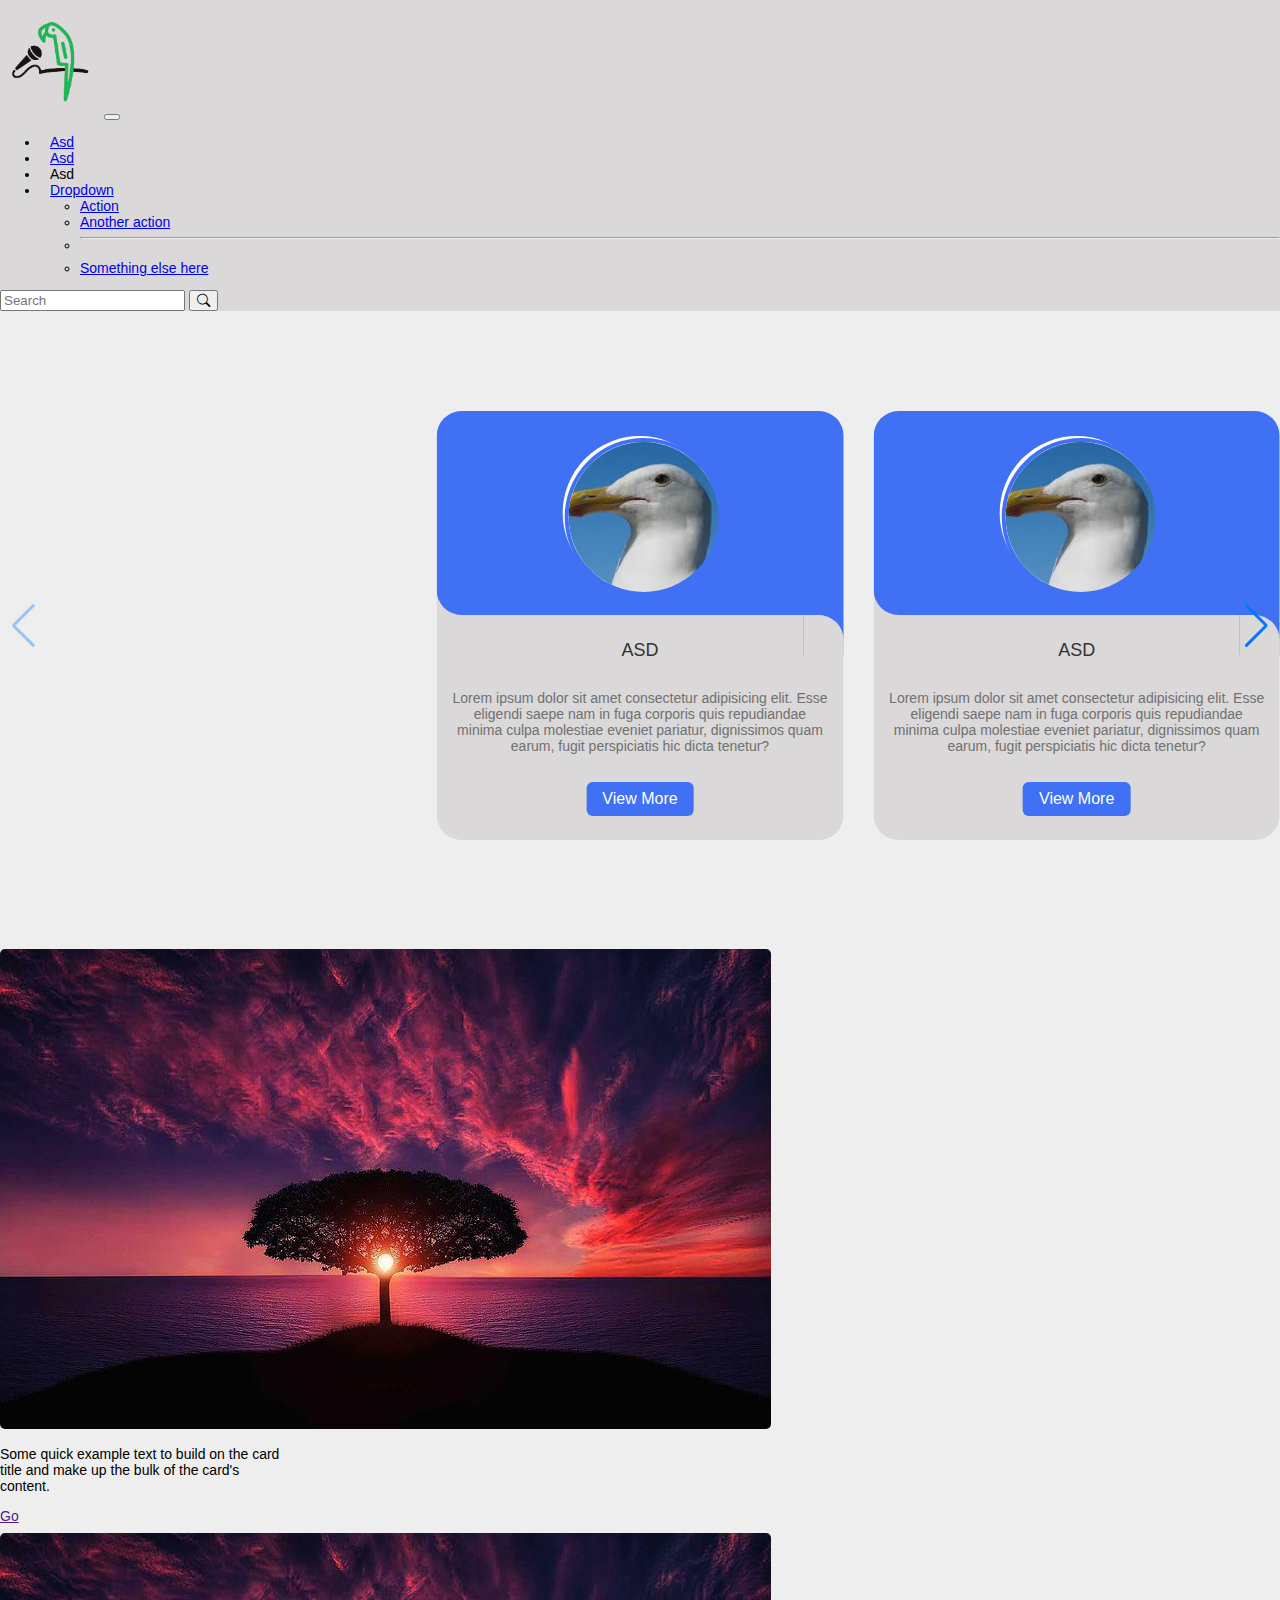
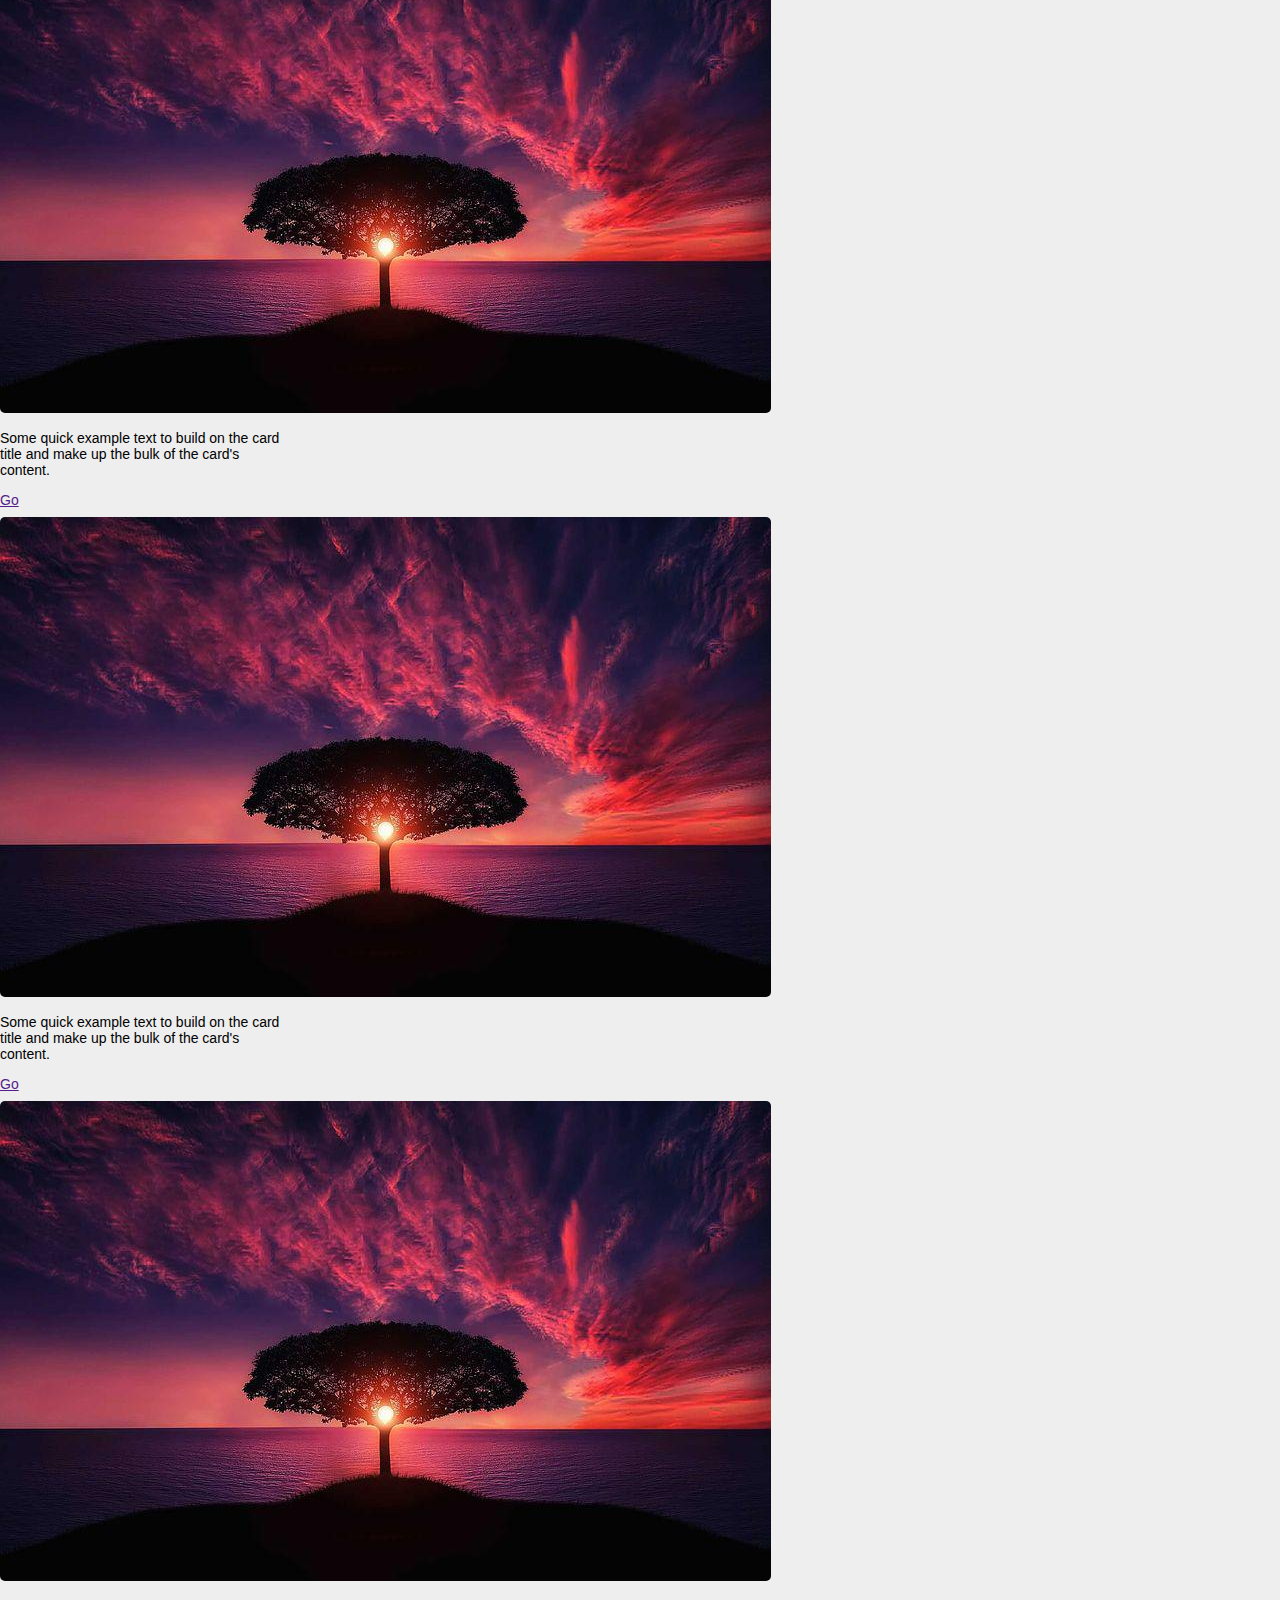
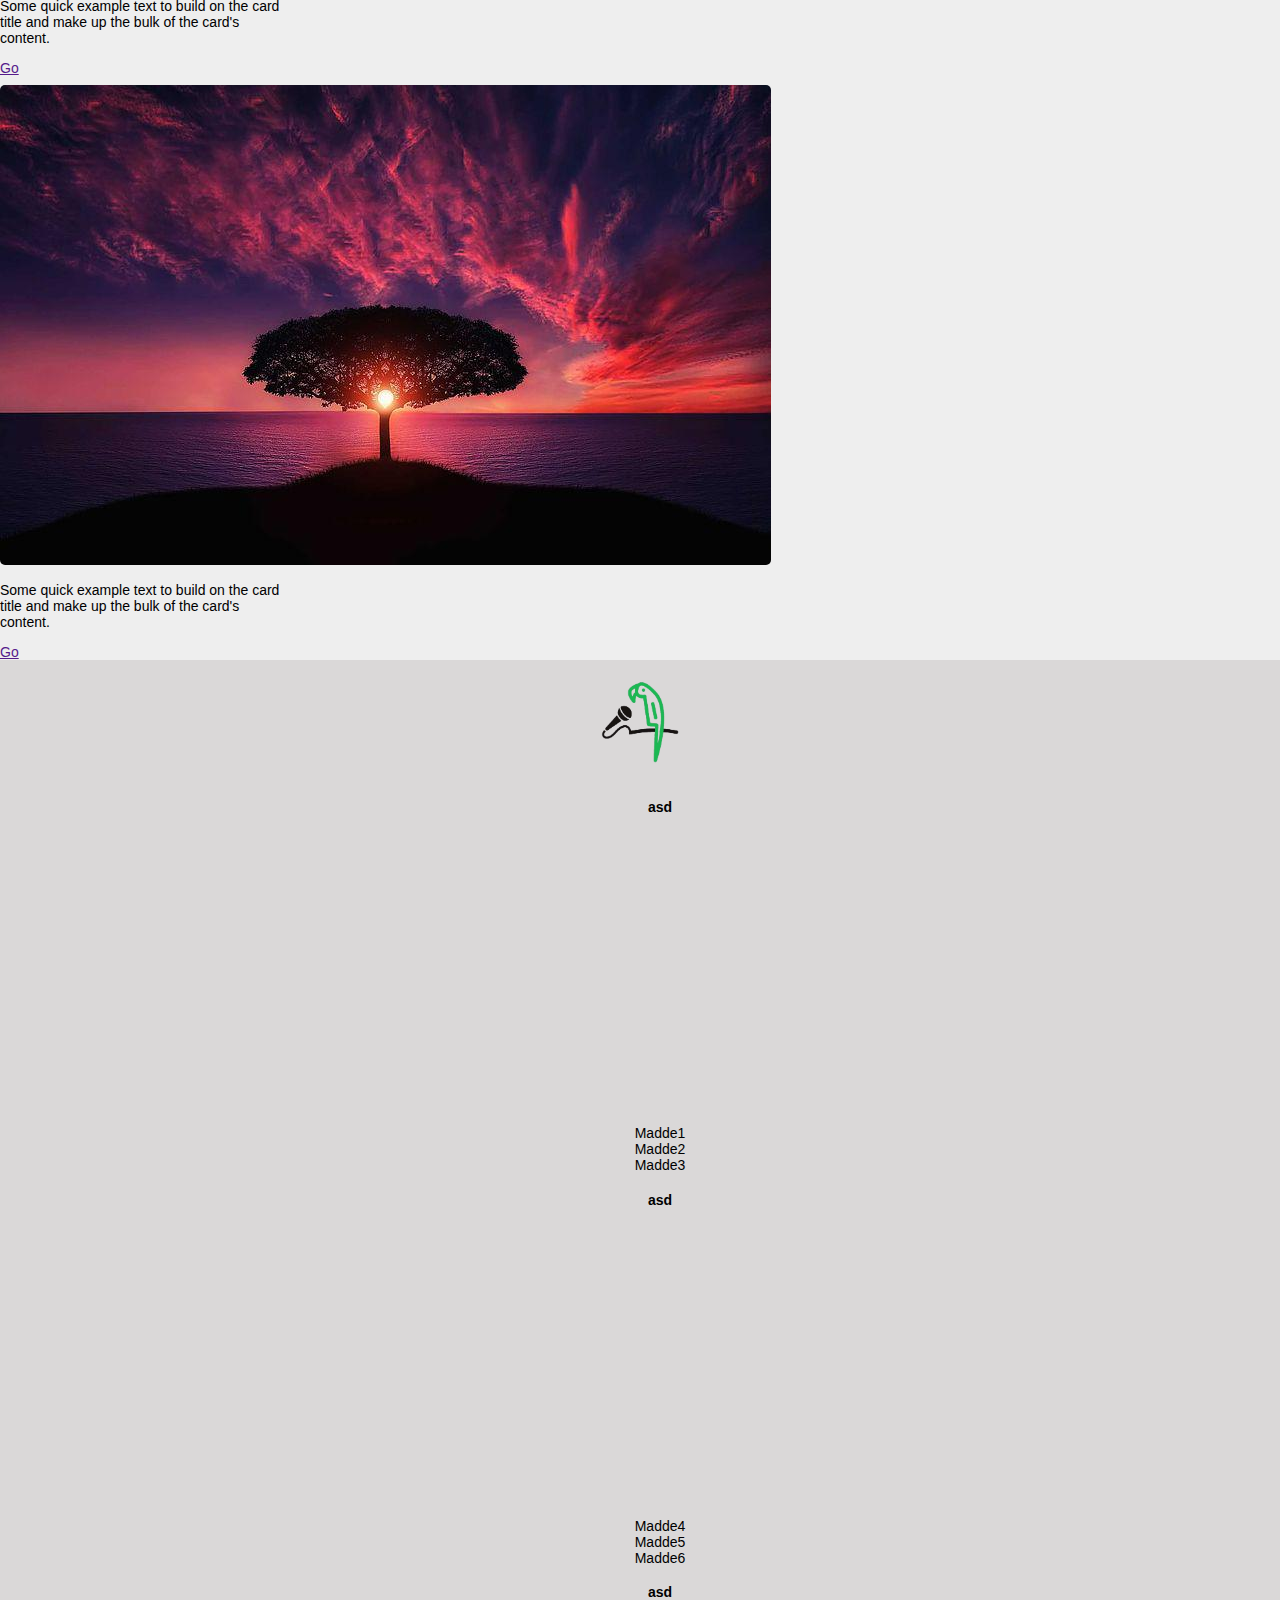
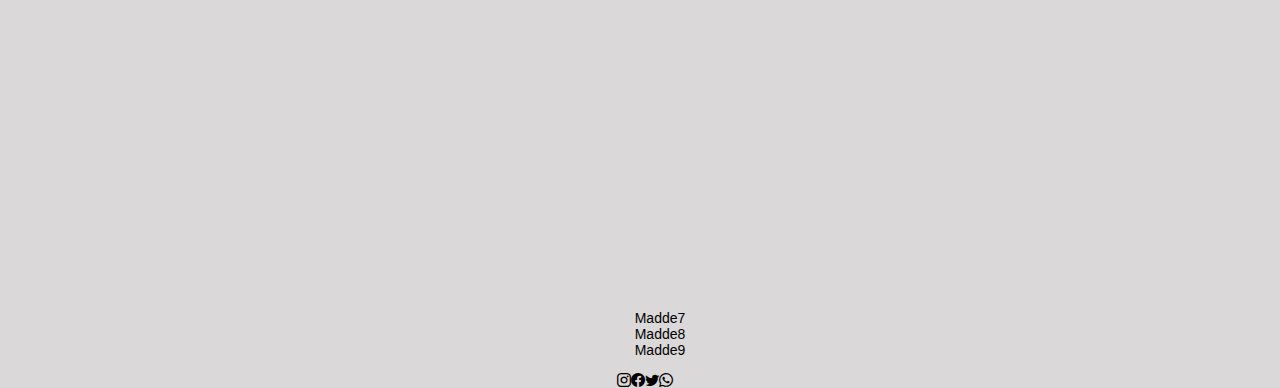
==== projec/son.html @ 8a78ee29 "first upload" ====
<!DOCTYPE html>
<html lang="en">

<head>
    <meta charset="utf-8" />
    <title>Swiper demo</title>
    <meta name="viewport" content="width=device-width, initial-scale=1, minimum-scale=1, maximum-scale=1" />


    <!-- Demo styles -->
    <link rel="stylesheet" href="style.css">

    <!-- Link Swiper's CSS -->
    <link rel="stylesheet" href="https://cdn.jsdelivr.net/npm/swiper/swiper-bundle.min.css" />

    <link href="https://cdn.jsdelivr.net/npm/bootstrap@5.2.0/dist/css/bootstrap.min.css" rel="stylesheet"
        integrity="sha384-gH2yIJqKdNHPEq0n4Mqa/HGKIhSkIHeL5AyhkYV8i59U5AR6csBvApHHNl/vI1Bx" crossorigin="anonymous">
    <link rel="stylesheet" href="https://cdn.jsdelivr.net/npm/bootstrap-icons@1.9.1/font/bootstrap-icons.css">

</head>

<body>

    <!-- Navbar -->

    <nav class="navbar navbar-expand-lg shadow-lg" style="background-color: rgb(218, 216, 216)">

        <div class="container-fluid">
            <a class="navbar-brand ms-5" href="#"><img src="image/logo.png" alt="" style="width:100px ;"></a>
            <button class="navbar-toggler" type="button" data-bs-toggle="collapse"
                data-bs-target="#navbarSupportedContent" aria-controls="navbarSupportedContent" aria-expanded="false"
                aria-label="Toggle navigation">
                <span class="navbar-toggler-icon"></span>
            </button>
            <div class="collapse navbar-collapse" id="navbarSupportedContent">
                <ul class="navbar-nav ms-auto mb-2 mb-lg-0 navbar-buttons">
                    <li class="nav-item">
                        <a class="nav-link active" aria-current="page" href="#">Asd</a>
                    </li>
                    <li class="nav-item">
                        <a class="nav-link active" href="#">Asd</a>
                    </li>

                    <li class="nav-item">
                        <a class="nav-link active ">Asd</a>
                    </li>
                    <li class="nav-item dropdown">
                        <a class="nav-link dropdown-toggle active" href="#" role="button" data-bs-toggle="dropdown"
                            aria-expanded="false">
                            Dropdown
                        </a>
                        <ul class="dropdown-menu">
                            <li><a class="dropdown-item" href="#">Action</a></li>
                            <li><a class="dropdown-item" href="#">Another action</a></li>
                            <li>
                                <hr class="dropdown-divider">
                            </li>
                            <li><a class="dropdown-item" href="#">Something else here</a></li>
                        </ul>
                    </li>
                </ul>
                <form class="d-flex" role="search">
                    <div class="input-group mb-3 mt-3 mx-5">
                        <input type="text" class="form-control" placeholder="Search" aria-label="Recipient's username"
                            aria-describedby="button-addon2">
                        <button class="btn btn-outline-success " type="submit"><i class="bi bi-search"></i></button>
                    </div>
                </form>
            </div>
        </div>
    </nav>


    <!-- Swiper -->

    <div #swiperRef="" class="swiper mySwiper">
        <div class="swiper-wrapper">
            <div class="swiper-slide">
                <div class="card_slider swiper-slide">
                    <div class="image-content">
                        <span class="overlay"></span>
                        <div class="card-image">
                            <img src="image/images.jpg" alt="profile1_img" class="card-img">
                        </div>

                    </div>
                    <div class="card-content">
                        <h2 class="name">ASD</h2>
                        <p class="description">Lorem ipsum dolor sit amet consectetur adipisicing elit. Esse eligendi
                            saepe nam in fuga corporis quis repudiandae minima culpa molestiae eveniet pariatur,
                            dignissimos quam earum, fugit perspiciatis hic dicta tenetur?</p>

                        <button class="button">View More</button>
                    </div>
                </div>
            </div>
            <div class="swiper-slide">
                <div class="card_slider swiper-slide">
                    <div class="image-content">
                        <span class="overlay"></span>
                        <div class="card-image">
                            <img src="image/images.jpg" alt="profile1_img" class="card-img">
                        </div>

                    </div>
                    <div class="card-content">
                        <h2 class="name">ASD</h2>
                        <p class="description">Lorem ipsum dolor sit amet consectetur adipisicing elit. Esse eligendi
                            saepe nam in fuga corporis quis repudiandae minima culpa molestiae eveniet pariatur,
                            dignissimos quam earum, fugit perspiciatis hic dicta tenetur?</p>

                        <button class="button">View More</button>
                    </div>
                </div>
            </div>
            <div class="swiper-slide">
                <div class="card_slider swiper-slide">
                    <div class="image-content">
                        <span class="overlay"></span>
                        <div class="card-image">
                            <img src="image/images.jpg" alt="profile1_img" class="card-img">
                        </div>

                    </div>
                    <div class="card-content">
                        <h2 class="name">ASD</h2>
                        <p class="description">Lorem ipsum dolor sit amet consectetur adipisicing elit. Esse eligendi
                            saepe nam in fuga corporis quis repudiandae minima culpa molestiae eveniet pariatur,
                            dignissimos quam earum, fugit perspiciatis hic dicta tenetur?</p>

                        <button class="button">View More</button>
                    </div>
                </div>
            </div>
            <div class="swiper-slide">
                <div class="card_slider swiper-slide">
                    <div class="image-content">
                        <span class="overlay"></span>
                        <div class="card-image">
                            <img src="image/images.jpg" alt="profile1_img" class="card-img">
                        </div>

                    </div>
                    <div class="card-content">
                        <h2 class="name">ASD</h2>
                        <p class="description">Lorem ipsum dolor sit amet consectetur adipisicing elit. Esse eligendi
                            saepe nam in fuga corporis quis repudiandae minima culpa molestiae eveniet pariatur,
                            dignissimos quam earum, fugit perspiciatis hic dicta tenetur?</p>

                        <button class="button">View More</button>
                    </div>
                </div>
            </div>

        </div>
        <div class="swiper-button-next"></div>
        <div class="swiper-button-prev"></div>
        <!-- <div class="swiper-pagination"></div> -->
    </div>

    <!-- <p class="append-buttons">
        <button class="prepend-2-slides">Prepend 2 Slides</button>
        <button class="prepend-slide">Prepend Slide</button>
        <button class="append-slide">Append Slide</button>
        <button class="append-2-slides">Append 2 Slides</button>
    </p> -->

    <!-- Cards -->
    <div class="cards mb-5">
        <div class="row d-flex justify-content-center">
            <div class="card col-lg-2 col-md- mx-3" style="width: 18rem;">
                <img src="image/image-2.jpg" class="card-img-top h-50  " alt="...">
                <div class="card-body">
                    <p class="card-text">Some quick example text to build on the card title and make up the bulk of the
                        card's
                        content.</p>
                </div>
                <a href="" class="btn btn-outline-success mb-3">Go</a>
            </div>
            <div class="card col-2 mx-3" style="width: 18rem;">
                <img src="image/image-2.jpg" class="card-img-top h-50  " alt="...">
                <div class="card-body">
                    <p class="card-text">Some quick example text to build on the card title and make up the bulk of the
                        card's
                        content.</p>
                </div>
                <a href="" class="btn btn-outline-success mb-3">Go</a>
            </div>
            <div class="card col-2 mx-3" style="width: 18rem;">
                <img src="image/image-2.jpg" class="card-img-top h-50  " alt="...">
                <div class="card-body">
                    <p class="card-text">Some quick example text to build on the card title and make up the bulk of the
                        card's
                        content.</p>
                </div>
                <a href="" class="btn btn-outline-success mb-3">Go</a>
            </div>
            <div class="card col-2 mx-3" style="width: 18rem;">
                <img src="image/image-2.jpg" class="card-img-top h-50  " alt="...">
                <div class="card-body">
                    <p class="card-text">Some quick example text to build on the card title and make up the bulk of the
                        card's
                        content.</p>
                </div>
                <a href="" class="btn btn-outline-success mb-3">Go</a>
            </div>
            <div class="card col-2 mx-3" style="width: 18rem;">
                <img src="image/image-2.jpg" class="card-img-top" alt="...">
                <div class="card-body">
                    <p class="card-text">Some quick example text to build on the card title and make up the bulk of the
                        card's
                        content.</p>
                </div>
                <a href="" class="btn btn-outline-success mb-3">Go</a>
            </div>
        </div>
    </div>

    <!-- Footer -->

    <footer>
        <div class="row py-5 px-5 " style="background-color: rgb(218, 216, 216)">
            <div class="col-md-8 col-sm-12">
                <div class="row">
                    <div class="col-3 my-5 ">
                        <a href="#"><img src="image/logo.png" alt="logo" style="width:100px;"></a>
                    </div>
                    <div class="col-3 my-5">
                        <ul>
                            <li>
                                <h4>asd</h4>
                            </li>
                            <li><a href="#">Madde1</a></li>
                            <li><a href="#">Madde2</a></li>
                            <li><a href="#">Madde3</a></li>
                        </ul>
                    </div>
                    <div class="col-3 my-5">
                        <ul>
                            <li>
                                <h4>asd</h4>
                            </li>
                            <li><a href="#">Madde4</a></li>
                            <li><a href="#">Madde5</a></li>
                            <li><a href="#">Madde6</a></li>
                        </ul>
                    </div>
                    <div class="col-3 my-5">
                        <ul>
                            <li>
                                <h4>asd</h4>
                            </li>
                            <li><a href="#">Madde7</a></li>
                            <li><a href="#">Madde8</a></li>
                            <li><a href="#">Madde9</a></li>
                        </ul>
                    </div>
                </div>
            </div>
            <div class="col-md-3 col-sm-12 d-flex justify-content-center social_logos ">
                <a href="#"><i class="bi bi-instagram m-3 fs-3 footer_link "></i></a>
                <a href="#"><i class="bi bi-facebook m-3 fs-3 footer_link"></i></a>
                <a href="#"><i class="bi bi-twitter m-3 fs-3 footer_link"></i></a>
                <a href="#"><i class="bi bi-whatsapp m-3 fs-3 footer_link"></i></a>

            </div>
        </div>
    </footer>


    <!-- Swiper JS -->
    <script src="https://cdn.jsdelivr.net/npm/swiper/swiper-bundle.min.js"></script>

    <!-- Initialize Swiper -->
    <script src="script.js"></script>
</body>

</html>
---- projec/style.css ----
html,
body {
    position: relative;
    height: 100%;
}

body {
    background: #eee;
    font-family: Helvetica Neue, Helvetica, Arial, sans-serif;
    font-size: 14px;
    color: #000;
    margin: 0;
    padding: 0;
}

.swiper{
  margin-top: 100px;
  margin-bottom: 100px;
}

/* .swiper {
    width: 100%;
    height: 100%;
} */

/* .swiper-slide {
    text-align: center;
    font-size: 18px;
    background: black;
    color: #FFF; */

    /* Center slide text vertically */
    /* display: -webkit-box;
    display: -ms-flexbox;
    display: -webkit-flex;
    display: flex;
    -webkit-box-pack: center;
    -ms-flex-pack: center;
    -webkit-justify-content: center;
    justify-content: center;
    -webkit-box-align: center;
    -ms-flex-align: center;
    -webkit-align-items: center;
    align-items: center;
}

.swiper-slide img {
    display: block;
    width: 100%;
    height: 100%;
    object-fit: cover;
}

.swiper {
    width: 100%;
    height: 300px;
    margin: 20px auto;
} */

.append-buttons {
    text-align: center;
    margin-top: 20px;
}

.append-buttons button {
    display: inline-block;
    cursor: pointer;
    border: 1px solid #007aff;
    color: #007aff;
    text-decoration: none;
    padding: 4px 10px;
    border-radius: 4px;
    margin: 0 10px;
    font-size: 13px;
}
    
.dropdown-item:hover{
    background-color: green;
}

.nav-link{
    border-radius: 5px;
    margin-left: 10px;
}

.nav-link:hover{
    background-color: green;
    border-radius: 5px;
}

.carousel-control-prev-icon,
.carousel-control-next-icon {
  height: 100px;
  width: 100px;
  outline: black;
  background-size: 100%, 100%;
  border-radius: 50%;
  border: 1px solid black;
  background-image: none;
}

.carousel-control-next-icon:after
{
  content: '>';
  font-size: 55px;
  color: green;
}

.carousel-control-prev-icon:after {
  content: '<';
  font-size: 55px;
  color: green;
}

/* CSS SLIDER CARD */

.slide-container{
    max-width: 1120px;
    width: 100%;
    background-color: grey;
    padding: 40px 0;
  }
  
  .slide-content{
    margin: 0 40px;
  }
  
  .image-content,
  .card-content{
    display: flex;
    flex-direction: column;
    align-items: center;
    padding: 10px 14px;
  }
  
  .image-content{
    row-gap: 5px;
    position: relative;
    padding: 25px 0;
  }
  
  .overlay{
    position: absolute;
    height: 100%;
    width: 100%;
    background-color: #4070F4;
    left: 0;
    top:0;
    border-radius: 25px 25px 0 25px;
  }
  
  .overlay::before,
  .overlay::after{
    content: ' ';
    position: absolute;
    right: 0;
    bottom: -40px;
    height: 40px;
    width: 40px;
    background-color: #4070F4;
  }
  
  .overlay::after{
    background-color: rgb(218, 216, 216);
    border-radius: 0 25px 0 0 ;
  }
  
  .card_slider{
    width: 320px;
    border-radius: 25px;
    background-color: rgb(218, 216, 216);
    display: flex !important;
    flex-direction: column !important;
  }
  
  .card-content .name{
    font-size: 18px;
    font-weight: 500;
    color: #333;
  }
  
  .card-content .description{
    font-size: 14px;
    color: #707070;
    text-align: center;
  }
  
  .card-image{
    position: relative;
    height: 150px;
    width: 150px;
    border-radius: 50%;
    border: 2.5px solid #FFF;
    background: #FFF;
  }
  
  .card-image .card-img{
    height: 100%;
    width: 100%;
    object-fit: cover;
    border-radius: 50%;
    border: 4px solid #4070F4;
  }
  
  .button {
    border: none;
    font-size: 16px;
    color: #FFF;
    padding: 8px 16px;
    background-color: #4070F4;
    border-radius: 6px;
    margin: 14px;
    cursor: pointer;
    transition: all 0.3s ease;
  }
  
  .button:hover{
    background-color: #265DF2;
  }


  /* CSS CARD */

  .card-img-top{
    height: 50%;
    margin-top: 9px;
    border-radius: 5px;
  }

  /* CSS FOOTER */

  footer{
    text-align: center;
  }

  footer li{
    list-style: none;
  }

  footer a{
    text-decoration: none;
    color: black;
  }

  footer h4{
    margin-bottom: 25%;
  }

  .social_logos{
    display: flex;
    justify-content: center;
    align-items: center;
    margin-top: 10px;
    margin-left: 10px;
  }
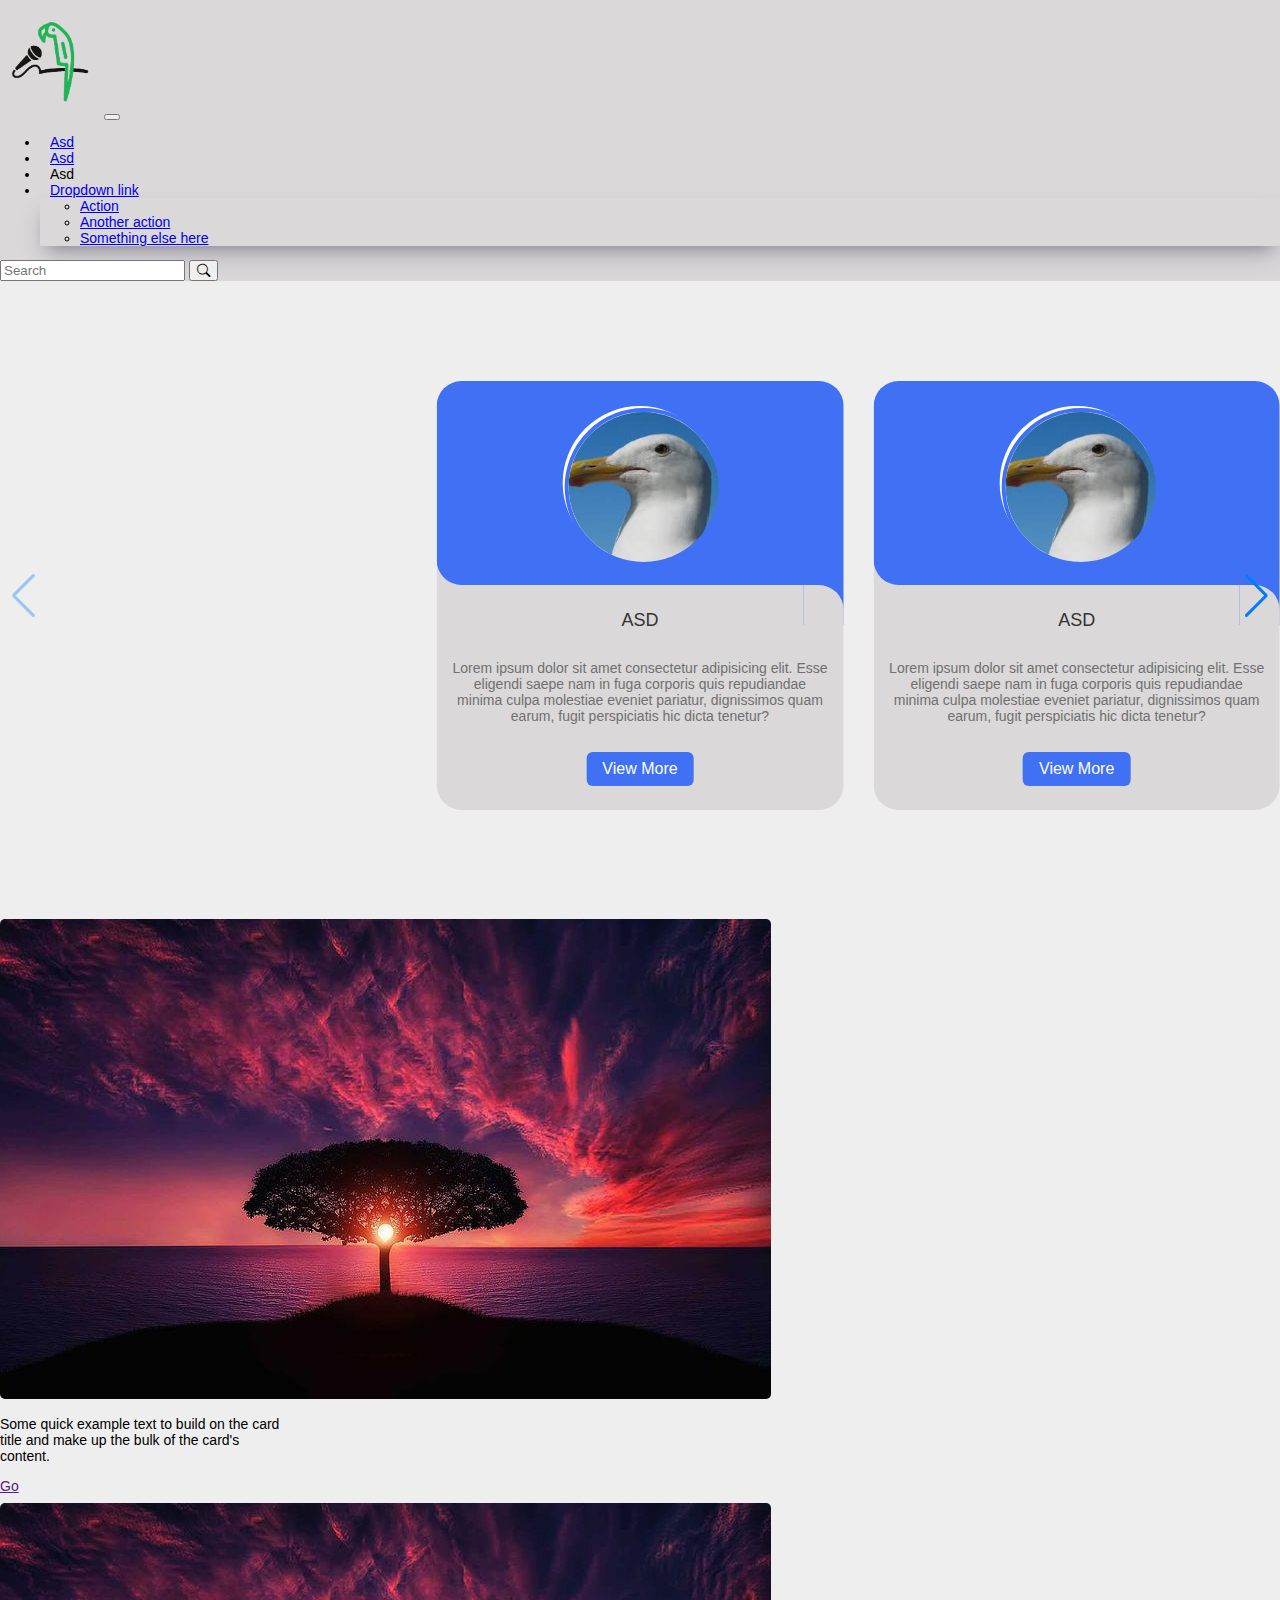
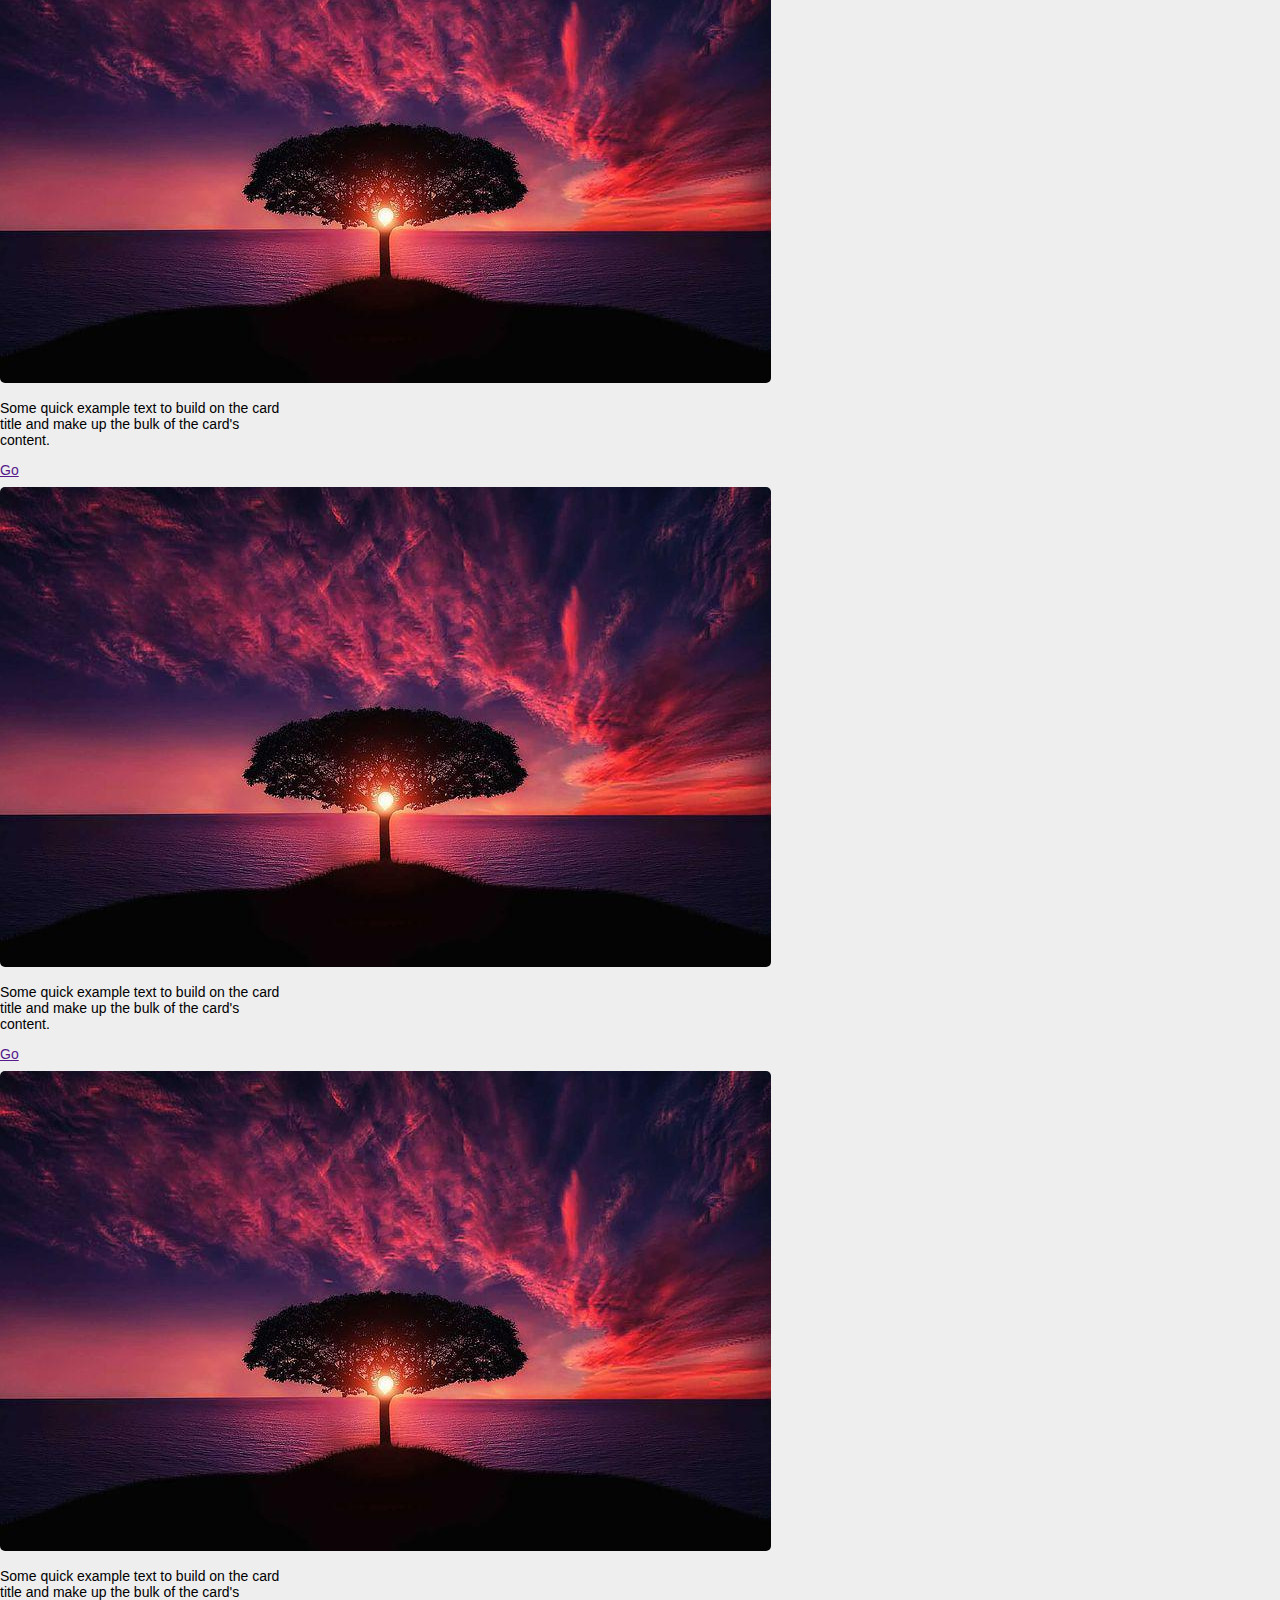
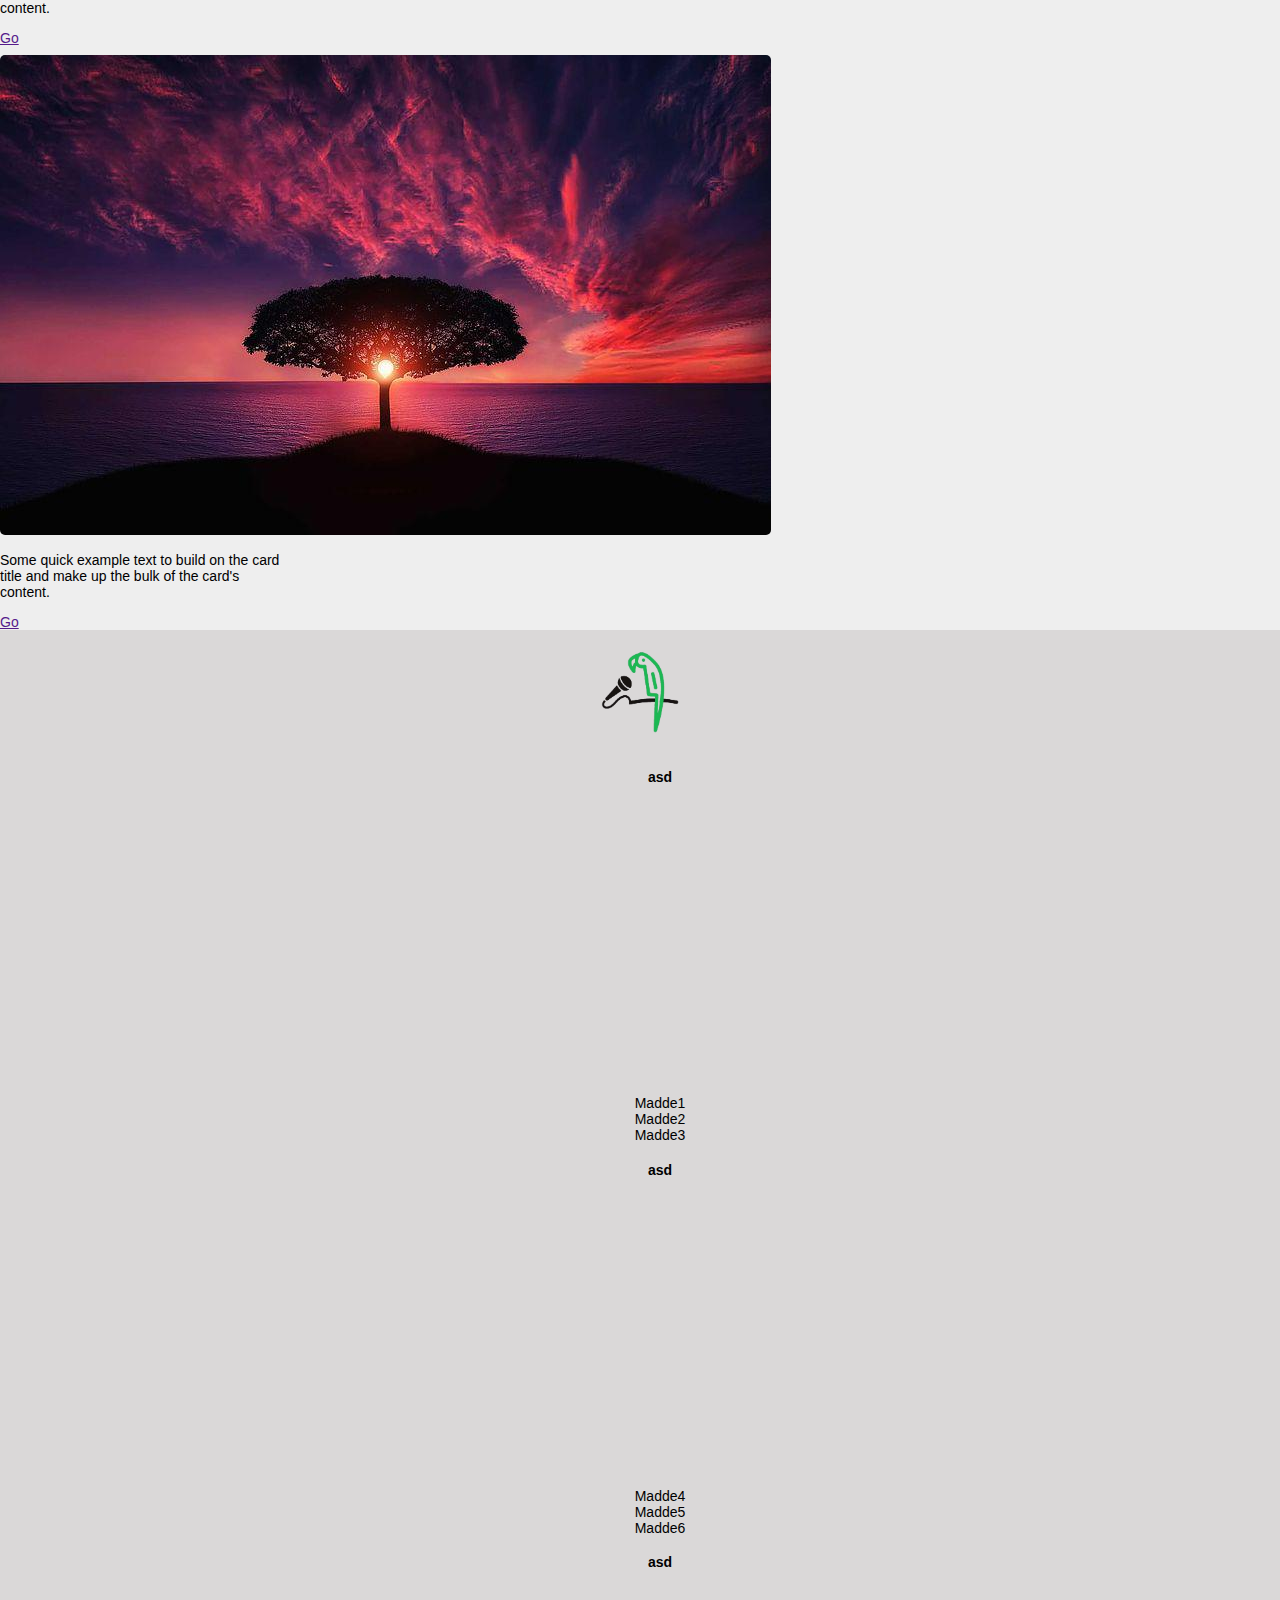
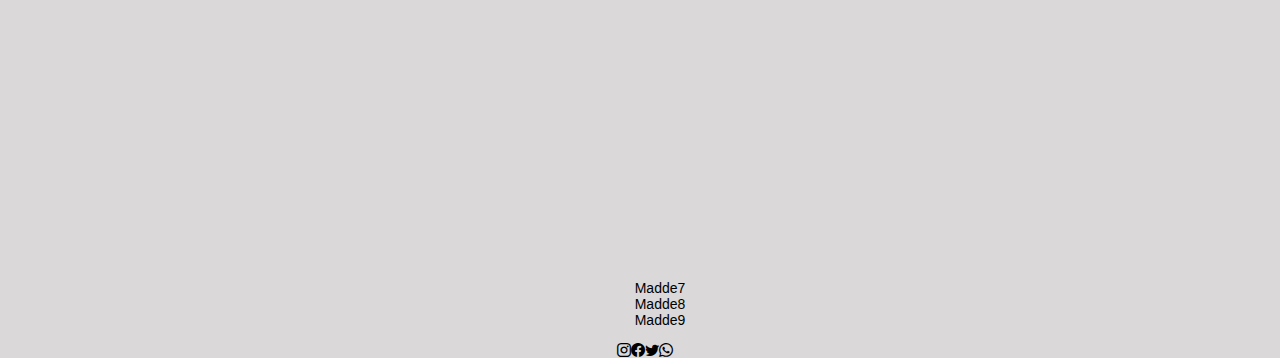
==== commit 40e5a3c9: "dropdown-update" ====
--- a/projec/son.html
+++ b/projec/son.html
@@ -44,7 +44,28 @@
                     <li class="nav-item">
                         <a class="nav-link active ">Asd</a>
                     </li>
-                    <li class="nav-item dropdown">
+
+                    <li class="nav-item">
+                        <div class="dropdown">
+                            <a class="nav-link btn  dropdown-toggle border-0 active" href="#" role="button"
+                                data-bs-toggle="dropdown" aria-expanded="false">
+                                Dropdown link
+                            </a>
+
+                            <ul class="dropdown-menu">
+                                <li><a class="dropdown-item" href="#">Action</a></li>
+                                <li><a class="dropdown-item" href="#">Another action</a></li>
+                                <li><a class="dropdown-item" href="#">Something else here</a></li>
+                            </ul>
+                        </div>
+                    </li>
+
+
+
+
+
+
+                    <!-- <li class="nav-item dropdown">
                         <a class="nav-link dropdown-toggle active" href="#" role="button" data-bs-toggle="dropdown"
                             aria-expanded="false">
                             Dropdown
@@ -57,7 +78,7 @@
                             </li>
                             <li><a class="dropdown-item" href="#">Something else here</a></li>
                         </ul>
-                    </li>
+                    </li> -->
                 </ul>
                 <form class="d-flex" role="search">
                     <div class="input-group mb-3 mt-3 mx-5">
@@ -273,6 +294,15 @@
 
     <!-- Initialize Swiper -->
     <script src="script.js"></script>
+
+
+    <!-- Bootstrap JS -->
+    <script src="https://cdn.jsdelivr.net/npm/@popperjs/core@2.11.6/dist/umd/popper.min.js"
+        integrity="sha384-oBqDVmMz9ATKxIep9tiCxS/Z9fNfEXiDAYTujMAeBAsjFuCZSmKbSSUnQlmh/jp3" crossorigin="anonymous">
+    </script>
+    <script src="https://cdn.jsdelivr.net/npm/bootstrap@5.2.1/dist/js/bootstrap.min.js"
+        integrity="sha384-7VPbUDkoPSGFnVtYi0QogXtr74QeVeeIs99Qfg5YCF+TidwNdjvaKZX19NZ/e6oz" crossorigin="anonymous">
+    </script>
 </body>
 
 </html>--- a/projec/style.css
+++ b/projec/style.css
@@ -81,11 +81,19 @@
 .nav-link{
     border-radius: 5px;
     margin-left: 10px;
+    
 }
 
 .nav-link:hover{
-    background-color: green;
+    background-color: green !important;
     border-radius: 5px;
+    cursor: pointer;
+}
+
+.dropdown-menu{
+  border: 0 !important;
+  background-color: rgb(218, 216, 216) !important;
+  box-shadow: rgba(50, 50, 93, 0.25) 0px 13px 27px -5px, rgba(0, 0, 0, 0.3) 0px 8px 16px -8px !important;
 }
 
 .carousel-control-prev-icon,
@@ -111,6 +119,7 @@
   font-size: 55px;
   color: green;
 }
+
 
 /* CSS SLIDER CARD */
 
